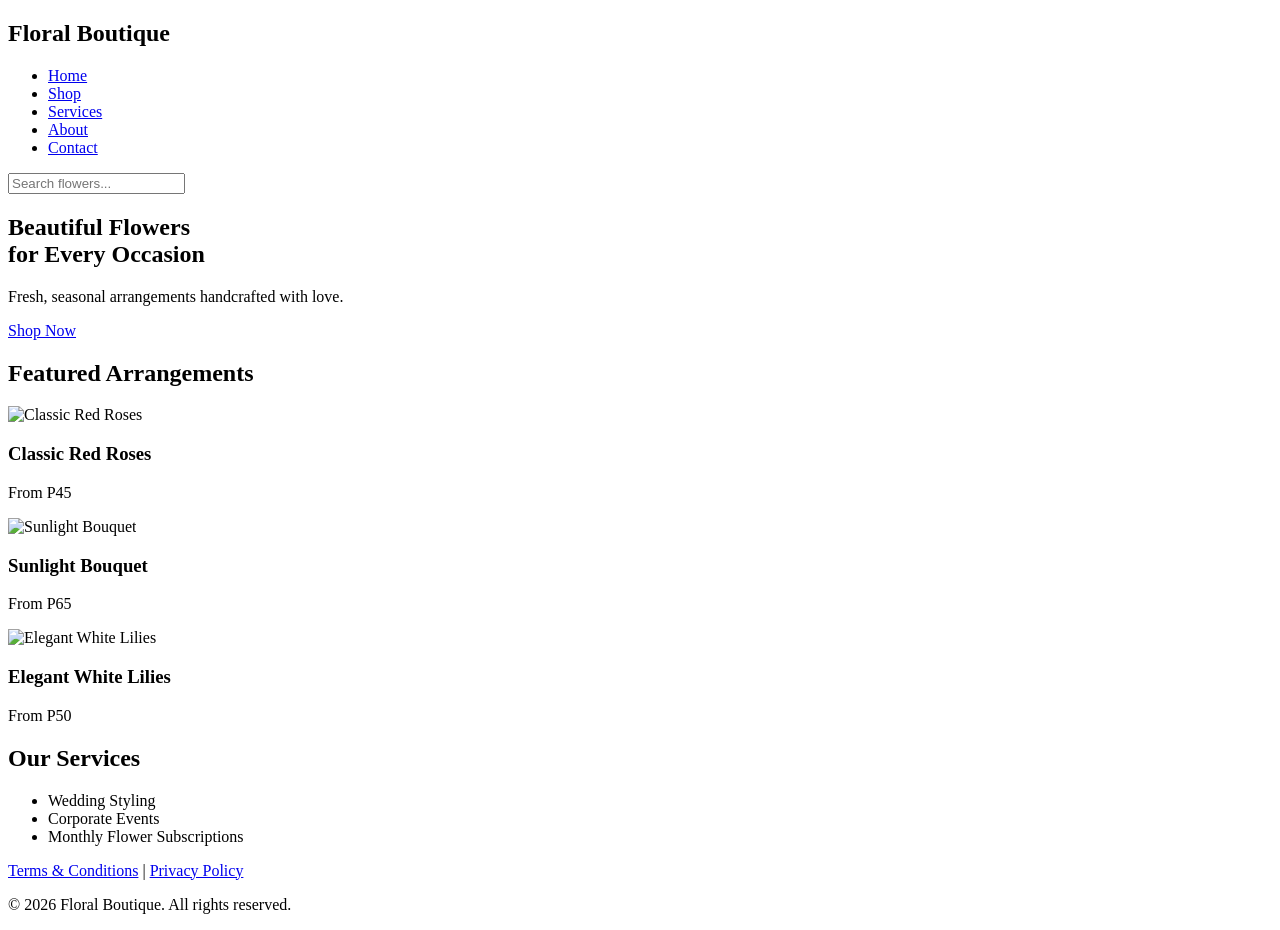
==== index.html @ 15c25be7 "Create index.html" ====
<!DOCTYPE html>
<html lang="en">
<head>
  <meta charset="UTF-8">
  <meta name="viewport" content="width=device-width, initial-scale=1.0">
  <title>Floral Boutique | Home</title>

  <!-- Main stylesheet -->
  <link rel="stylesheet" href="style.css">
</head>

<body>

  <!-- ===== HEADER ===== -->
  <header>
    <nav class="nav">
      <h1 class="logo">Floral Boutique</h1>

      <ul class="menu">
        <li><a href="index.html" class="active">Home</a></li>
        <li><a href="shop.html">Shop</a></li>
        <li><a href="services.html">Services</a></li>
        <li><a href="about.html">About</a></li>
        <li><a href="contact.html">Contact</a></li>
      </ul>

      <input type="text" class="search" placeholder="Search flowers...">
    </nav>
  </header>

  <!-- ===== HERO SECTION ===== -->
  <section class="hero">
    <div class="hero-content">
      <h2>Beautiful Flowers<br>for Every Occasion</h2>
      <p>Fresh, seasonal arrangements handcrafted with love.</p>
      <a href="shop.html" class="btn">Shop Now</a>
    </div>
  </section>

  <!-- ===== FEATURED PRODUCTS ===== -->
  <section class="featured">
    <h2>Featured Arrangements</h2>

    <div class="cards">
      <div class="card">
        <img src="images/roses.jpg" alt="Classic Red Roses">
        <h3>Classic Red Roses</h3>
        <p>From P45</p>
      </div>

      <div class="card">
        <img src="images/sunlight-bouquet.jpg" alt="Sunlight Bouquet">
        <h3>Sunlight Bouquet</h3>
        <p>From P65</p>
      </div>

      <div class="card">
        <img src="images/lilies.jpg" alt="Elegant White Lilies">
        <h3>Elegant White Lilies</h3>
        <p>From P50</p>
      </div>
    </div>
  </section>

  <!-- ===== SERVICES ===== -->
  <section class="services">
    <h2>Our Services</h2>
    <ul>
      <li>Wedding Styling</li>
      <li>Corporate Events</li>
      <li>Monthly Flower Subscriptions</li>
    </ul>
  </section>

  <!-- ===== FOOTER ===== -->
  <footer>
    <p>
      <a href="#">Terms & Conditions</a> |
      <a href="#">Privacy Policy</a>
    </p>
    <p>© 2026 Floral Boutique. All rights reserved.</p>
  </footer>

</body>
</html>
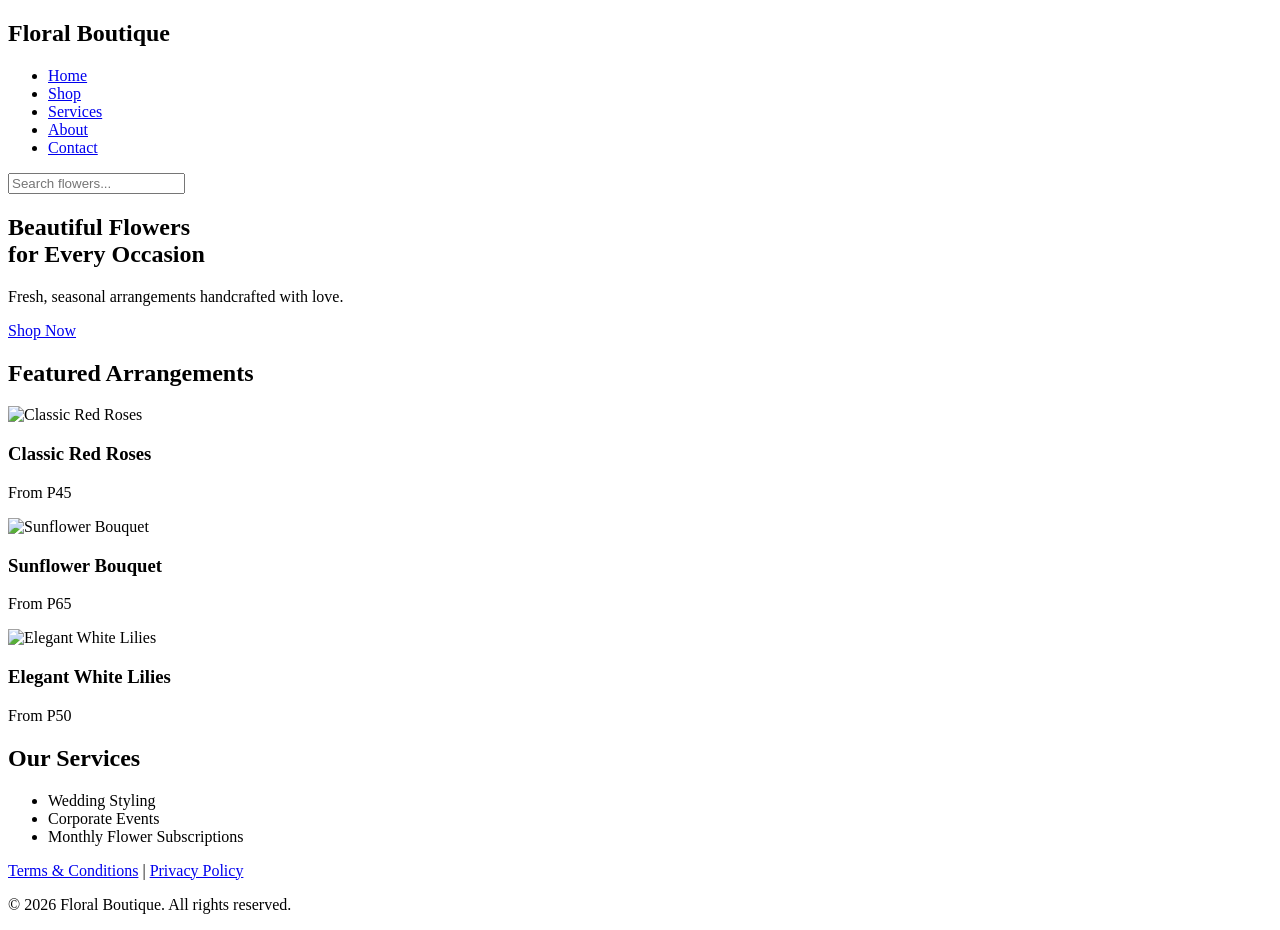
==== commit 1d0920d5: "Update index.html" ====
--- a/index.html
+++ b/index.html
@@ -49,8 +49,8 @@
       </div>
 
       <div class="card">
-        <img src="images/sunlight-bouquet.jpg" alt="Sunlight Bouquet">
-        <h3>Sunlight Bouquet</h3>
+        <img src="images/sunflower-bouquet.jpg" alt="Sunflower Bouquet">
+        <h3>Sunflower Bouquet</h3>
         <p>From P65</p>
       </div>
 
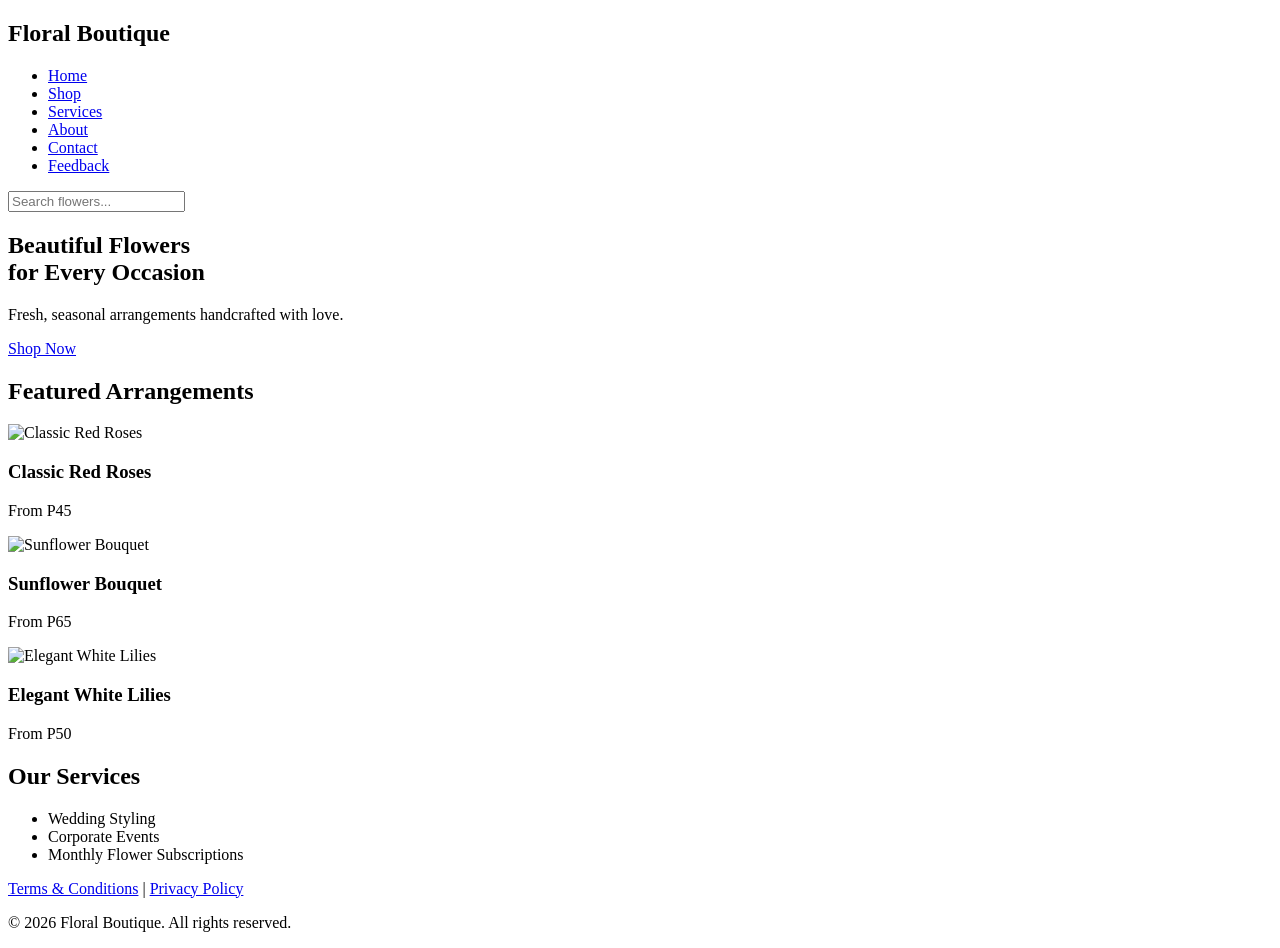
==== commit 7a26a38b: "Update index.html" ====
--- a/index.html
+++ b/index.html
@@ -22,6 +22,7 @@
         <li><a href="services.html">Services</a></li>
         <li><a href="about.html">About</a></li>
         <li><a href="contact.html">Contact</a></li>
+         <li><a href="feedback.html">Feedback</a></li>
       </ul>
 
       <input type="text" class="search" placeholder="Search flowers...">
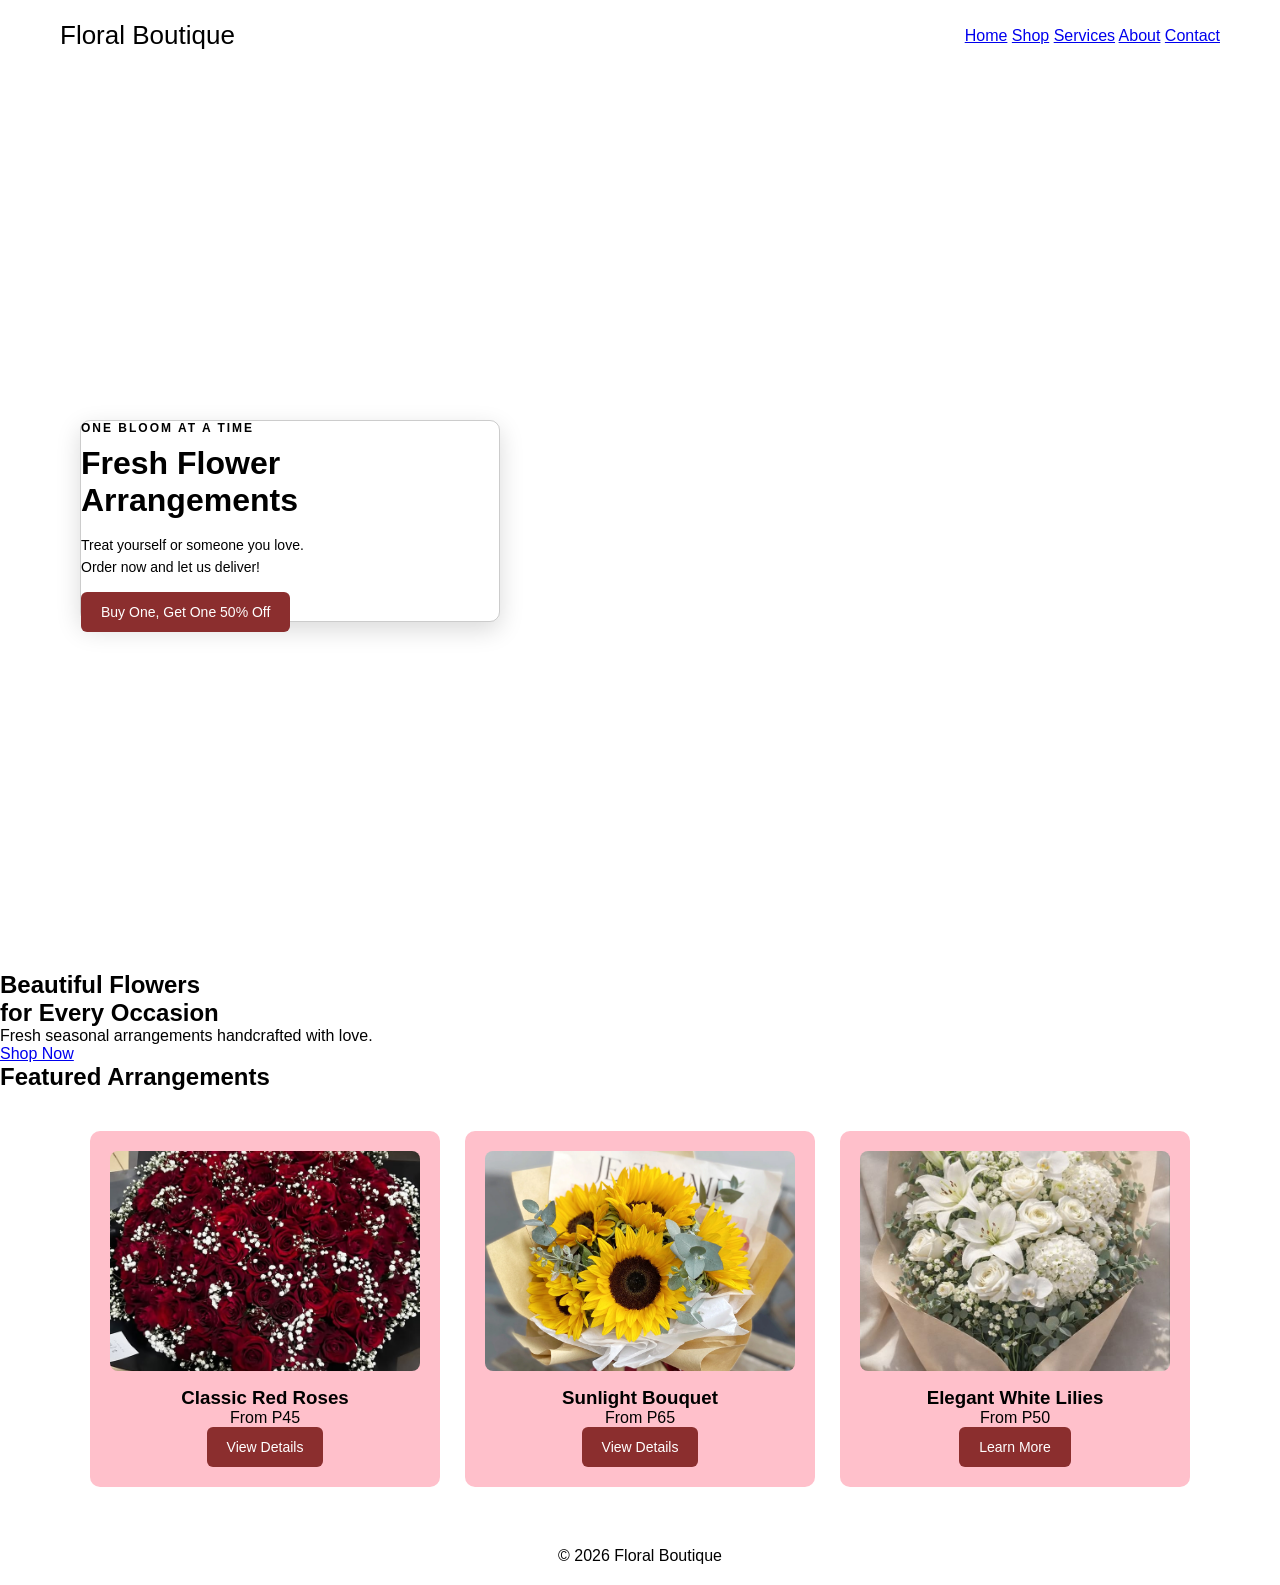
==== commit 7d8e41a3: "Update index.html" ====
--- a/index.html
+++ b/index.html
@@ -2,84 +2,71 @@
 <html lang="en">
 <head>
   <meta charset="UTF-8">
-  <meta name="viewport" content="width=device-width, initial-scale=1.0">
-  <title>Floral Boutique | Home</title>
-
-  <!-- Main stylesheet -->
+  <title>Floral Boutique</title>
   <link rel="stylesheet" href="style.css">
 </head>
-
 <body>
 
-  <!-- ===== HEADER ===== -->
-  <header>
+  <header class="header">
+    <div class="logo">Floral Boutique</div>
     <nav class="nav">
-      <h1 class="logo">Floral Boutique</h1>
-
-      <ul class="menu">
-        <li><a href="index.html" class="active">Home</a></li>
-        <li><a href="shop.html">Shop</a></li>
-        <li><a href="services.html">Services</a></li>
-        <li><a href="about.html">About</a></li>
-        <li><a href="contact.html">Contact</a></li>
-         <li><a href="feedback.html">Feedback</a></li>
-      </ul>
-
-      <input type="text" class="search" placeholder="Search flowers...">
+      <a href="index.html">Home</a>
+      <a href="shop.html">Shop</a>
+      <a href="services.html">Services</a>
+      <a href="about.html">About</a>
+      <a href="contact.html">Contact</a>
     </nav>
   </header>
+<section class="hero-card-section">
+  <div class="hero-card">
+    <h4>ONE BLOOM AT A TIME</h4>
+    <h1>Fresh Flower Arrangements</h1>
+    <p>
+      Treat yourself or someone you love.<br>
+      Order now and let us deliver!
+    </p>
+    <a href="shop.html" class="hero-btn">Buy One, Get One 50% Off</a>
+  </div>
+</section>
 
-  <!-- ===== HERO SECTION ===== -->
   <section class="hero">
     <div class="hero-content">
-      <h2>Beautiful Flowers<br>for Every Occasion</h2>
-      <p>Fresh, seasonal arrangements handcrafted with love.</p>
+      <h1>Beautiful Flowers<br>for Every Occasion</h1>
+      <p>Fresh seasonal arrangements handcrafted with love.</p>
       <a href="shop.html" class="btn">Shop Now</a>
     </div>
   </section>
 
-  <!-- ===== FEATURED PRODUCTS ===== -->
   <section class="featured">
     <h2>Featured Arrangements</h2>
 
-    <div class="cards">
-      <div class="card">
-        <img src="images/roses.jpg" alt="Classic Red Roses">
+    <div class="products">
+      <div class="product">
+        <img src="images/roses.jpg" alt="Roses">
         <h3>Classic Red Roses</h3>
         <p>From P45</p>
+        <button>View Details</button>
+
       </div>
 
-      <div class="card">
-        <img src="images/sunflower-bouquet.jpg" alt="Sunflower Bouquet">
-        <h3>Sunflower Bouquet</h3>
+      <div class="product">
+        <img src="images/sunflower-bouquet.webp" alt="Sunflowers">
+        <h3>Sunlight Bouquet</h3>
         <p>From P65</p>
+        <button>View Details</button>
       </div>
 
-      <div class="card">
-        <img src="images/lilies.jpg" alt="Elegant White Lilies">
+      <div class="product">
+        <img src="images/lilies.jpg" alt="Lilies">
         <h3>Elegant White Lilies</h3>
         <p>From P50</p>
+        <button>Learn More</button>
       </div>
     </div>
   </section>
 
-  <!-- ===== SERVICES ===== -->
-  <section class="services">
-    <h2>Our Services</h2>
-    <ul>
-      <li>Wedding Styling</li>
-      <li>Corporate Events</li>
-      <li>Monthly Flower Subscriptions</li>
-    </ul>
-  </section>
-
-  <!-- ===== FOOTER ===== -->
-  <footer>
-    <p>
-      <a href="#">Terms & Conditions</a> |
-      <a href="#">Privacy Policy</a>
-    </p>
-    <p>© 2026 Floral Boutique. All rights reserved.</p>
+  <footer class="footer">
+    <p>© 2026 Floral Boutique</p>
   </footer>
 
 </body>
--- a/style.css
+++ b/style.css
@@ -0,0 +1,217 @@
+/* =========================
+   RESET
+========================= */
+* {
+  margin: 0;
+  padding: 0;
+  box-sizing: border-box;
+}
+
+/* =========================
+   GLOBAL BACKGROUND (ALL PAGES)
+========================= */
+html, body {
+  width: 100%;
+  min-height: 100%;
+  overflow-x: hidden;
+}
+
+body {
+  font-family: Arial, sans-serif;
+
+
+  background-image: url("images/hero-card.jpeg");
+  background-size: cover;
+  background-position: center center;
+  background-repeat: no-repeat;
+  background-attachment: fixed;
+
+  color: black;
+}
+
+
+body:: {
+  content: "";
+  position: fixed;
+  inset: 0;
+  background:transparent;
+  z-index: -1;
+}
+
+/* =========================
+   HEADER / NAVIGATION
+========================= */
+.header {
+  display: flex;
+  justify-content: space-between;
+  align-items: center;
+  padding: 20px 60px;
+  background-color: transparent;
+}
+
+.logo {
+  font-size: 26px;
+  color: black;
+}
+
+.nav a 
+ nav a:visited{
+  margin: 0 15px;
+  text-decoration: none;
+  color: black
+  font-weight: bold;
+}
+
+.nav a:hover {
+  color: #8b2e2e;
+}
+
+/* =========================
+   HERO CARD SECTION
+========================= */
+.hero-card-section {
+  width: 100vw;
+  height: 100vh;
+
+  display: flex;
+  align-items: center;
+  justify-content: flex-start;
+  padding-left: 80px;
+}
+
+/* =========================
+   HERO CARD
+========================= */
+.hero-card {
+  color: black;
+  background: rgba(255,255,255,0,75)
+  padding: 40px;
+  max-width: 420px;
+  border-radius: 10px;
+  border: 1px solid rgba(0, 0, 0, 0.2);
+  box-shadow: 0 8px 25px rgba(0, 0, 0, 0.15);  
+}
+
+.hero-card h4 {
+  font-size: 12px;
+  letter-spacing: 2px;
+  margin-bottom: 10px;
+  color: black;
+}
+
+.hero-card h1 {
+  font-size: 32px;
+  margin-bottom: 15px;
+  color: black;
+}
+
+.hero-card p {
+  font-size: 14px;
+  margin-bottom: 25px;
+  line-height: 1.6;
+  color: black;
+}
+
+/* =========================
+   BUTTONS
+========================= */
+.hero-btn,
+button {
+  background-color: #8b2e2e;
+  color:white;
+  padding: 12px 20px;
+  border: none;
+  text-decoration: none;
+  border-radius: 6px;
+  cursor: pointer;
+  font-size: 14px;
+}
+
+.hero-btn:hover,
+button:hover {
+  background-color: #6f1f1f;
+}
+
+/* =========================
+   CONTENT SECTIONS (NO WHITE)
+========================= */
+.container,
+.products,
+.product,
+.cart,
+form {
+  background-color: transparent;
+}
+
+/* =========================
+   PRODUCTS
+========================= */
+.products {
+  display: grid;
+  grid-template-columns: repeat(3, 1fr);
+  gap: 25px;
+  max-width: 1100px;
+  margin: 40px auto;
+}
+
+.product {
+  background: pink; 
+  padding: 20px;
+  border-radius: 10px;
+  text-align: center;
+}
+
+.product img {
+  width: 100%;
+  height: 220px;
+  object-fit: cover;
+  border-radius: 8px;
+}
+
+.product h3 {
+  margin-top: 12px;
+}
+
+/* =========================
+   FORMS
+========================= */
+input,
+textarea {
+  width: 100%;
+  padding: 10px;
+  margin-bottom: 15px;
+  border: none;
+  border-radius: 5px;
+}
+
+/* =========================
+   FOOTER
+========================= */
+footer {
+  text-align: center;
+  padding: 20px;
+  background-color: transparent;
+}
+
+/* =========================
+   MOBILE RESPONSIVE
+========================= */
+@media (max-width: 768px) {
+  .header {
+    flex-direction: column;
+  }
+
+  .hero-card-section {
+    justify-content: center;
+    padding-left: 0;
+  }
+
+  .hero-card {
+    margin: 20px;
+    text-align: center;
+  }
+
+  .products {
+    grid-template-columns: 1fr;
+  }
+}
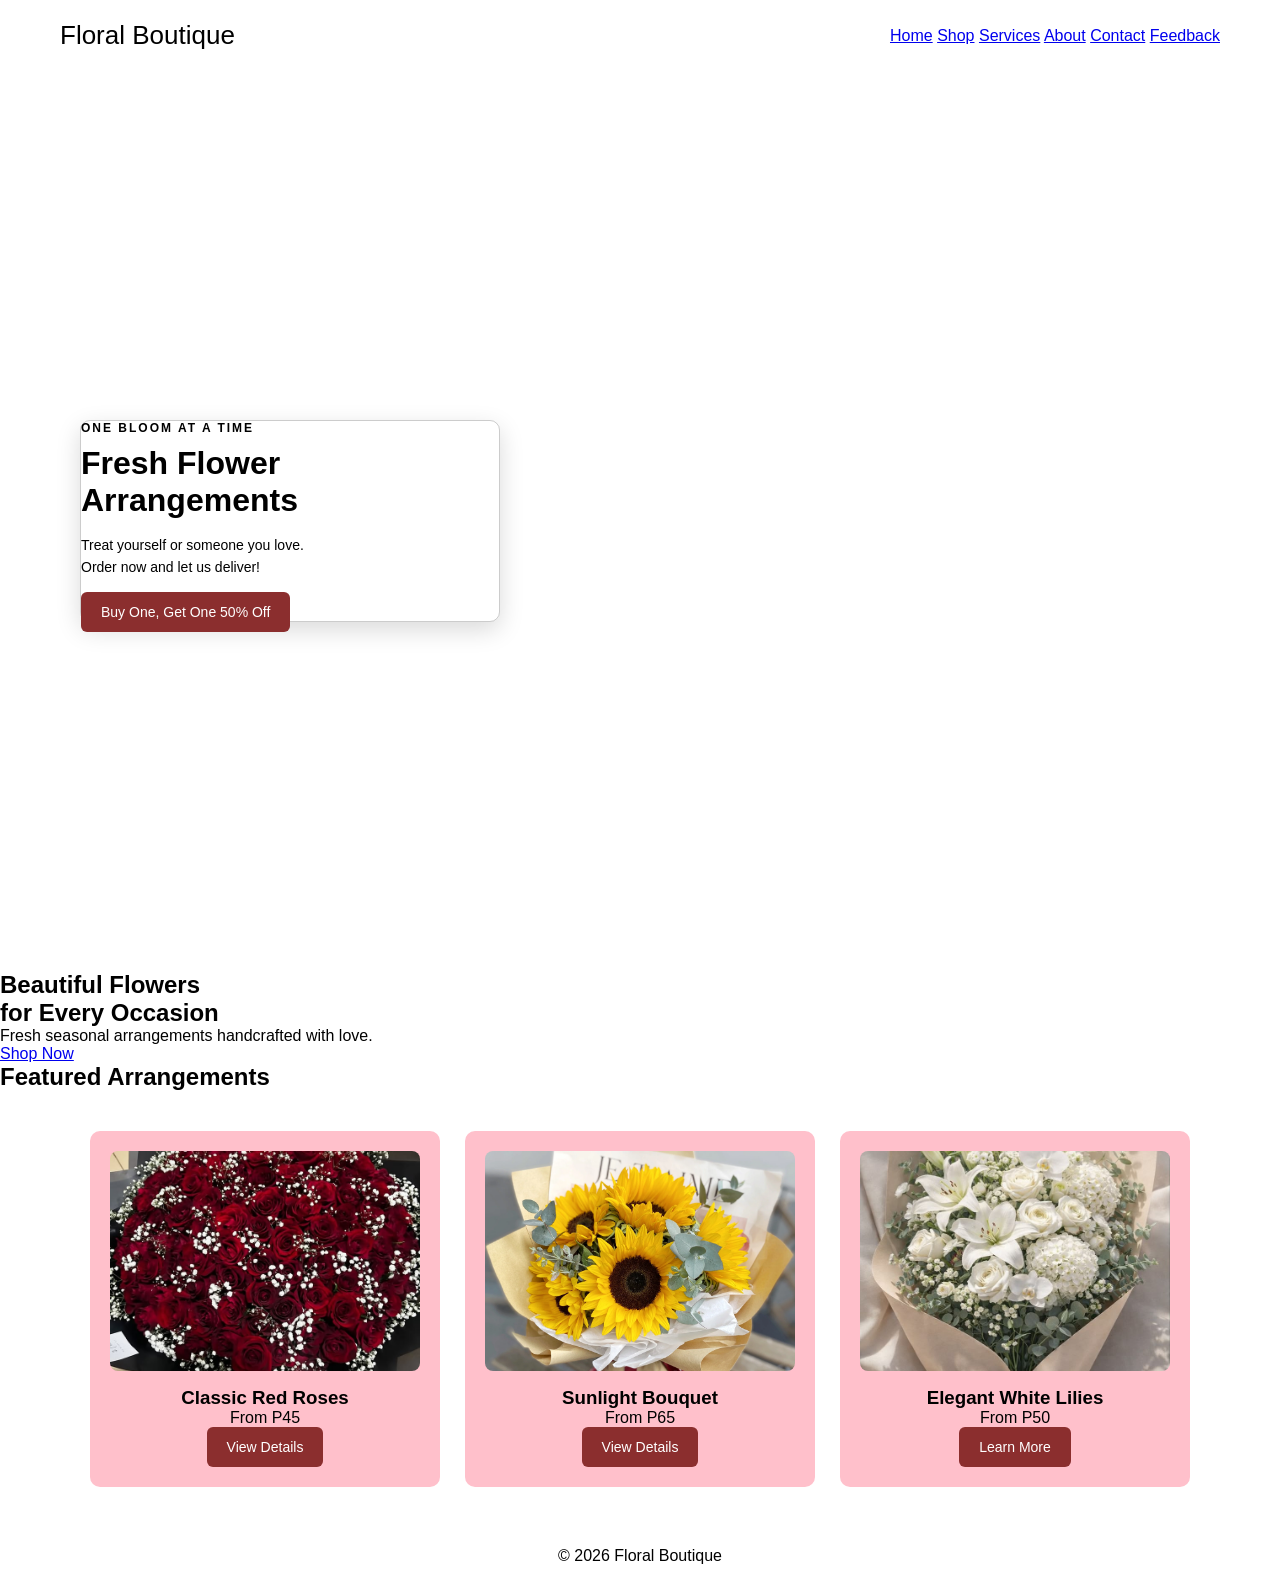
==== commit a81cc8a6: "Update index.html" ====
--- a/index.html
+++ b/index.html
@@ -15,6 +15,7 @@
       <a href="services.html">Services</a>
       <a href="about.html">About</a>
       <a href="contact.html">Contact</a>
+      <a href="feedback.html">Feedback</a>
     </nav>
   </header>
 <section class="hero-card-section">
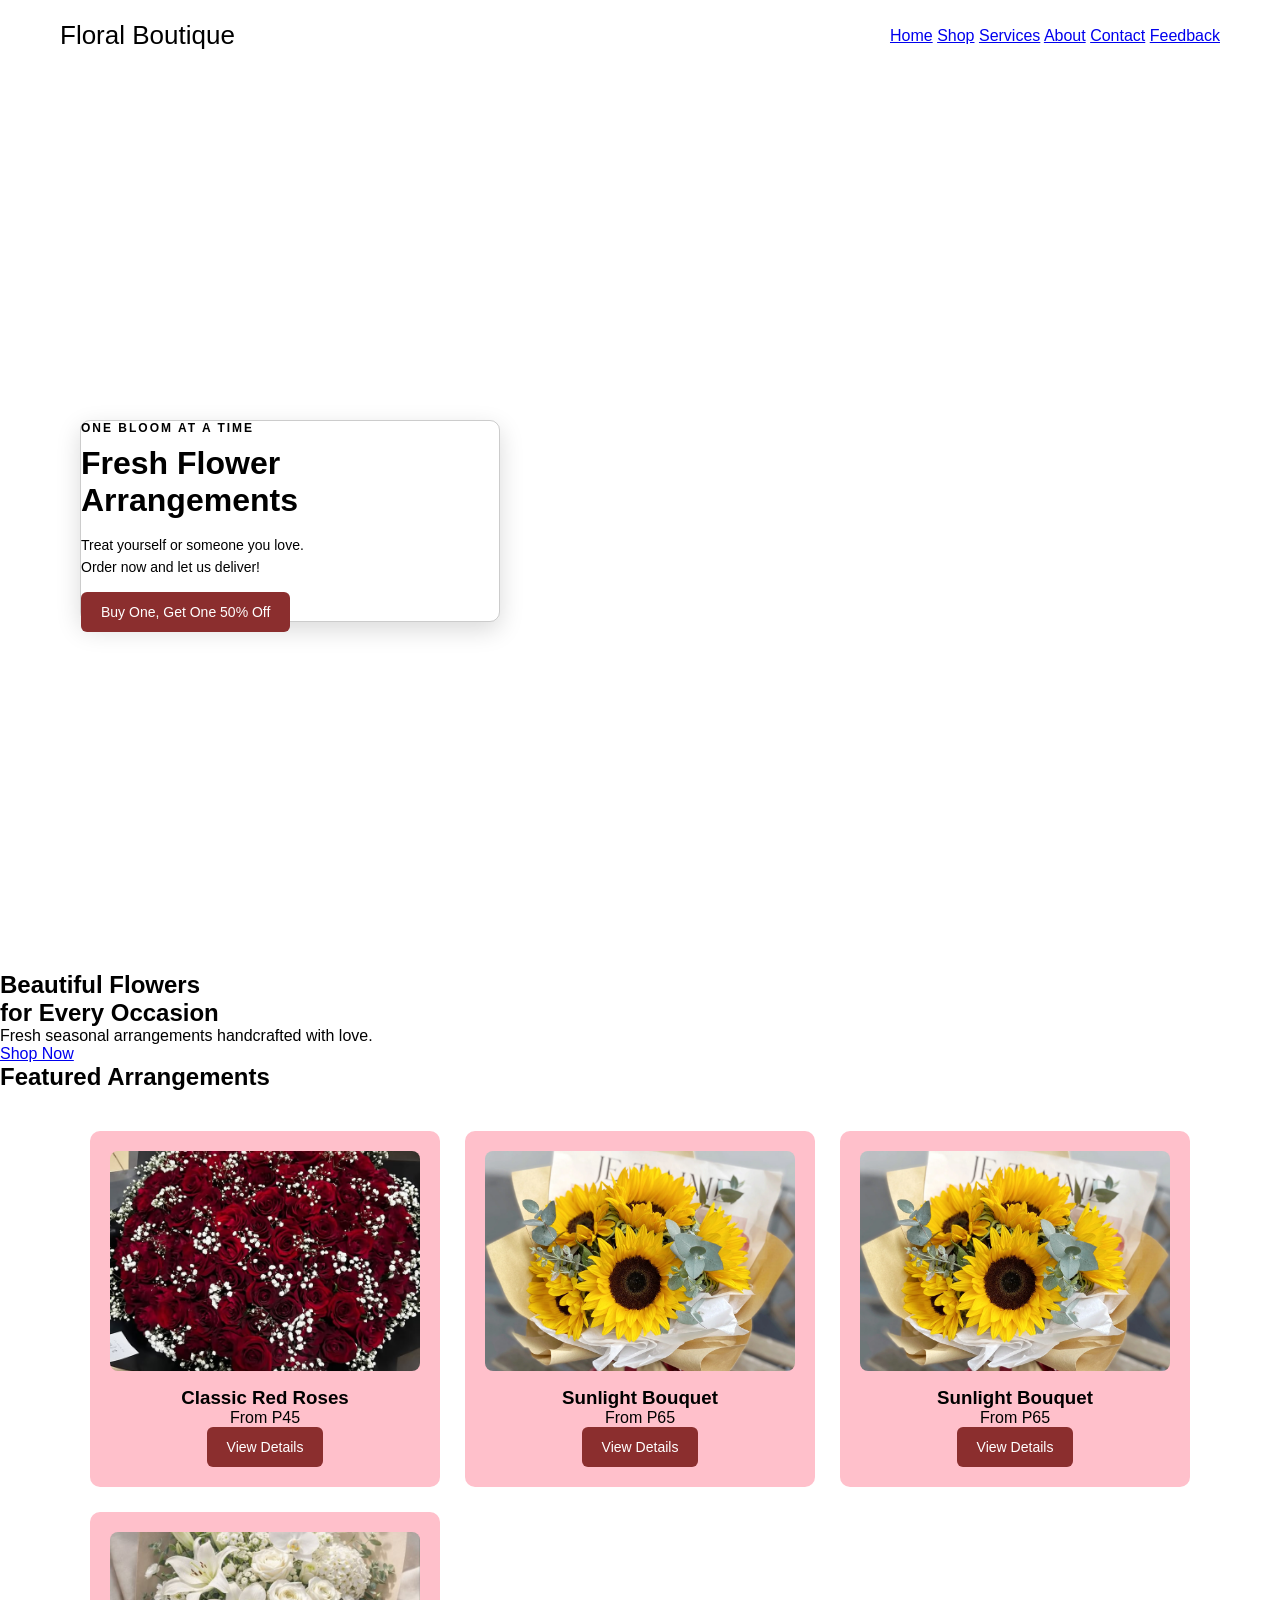
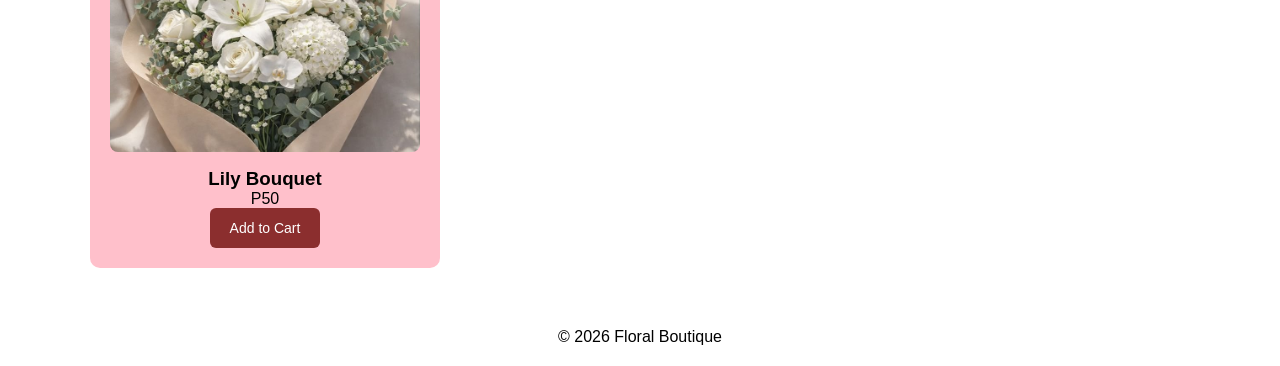
==== commit c7dc24c2: "Update index.html" ====
--- a/index.html
+++ b/index.html
@@ -57,12 +57,20 @@
         <button>View Details</button>
       </div>
 
+       <div class="product">
+        <img src="images/sunflower-bouquet.webp" alt="Sunflowers">
+        <h3>Sunlight Bouquet</h3>
+        <p>From P65</p>
+        <button>View Details</button>
+      </div>
+      
       <div class="product">
-        <img src="images/lilies.jpg" alt="Lilies">
-        <h3>Elegant White Lilies</h3>
-        <p>From P50</p>
-        <button>Learn More</button>
-      </div>
+      <img src="images/lilies.jpg" alt="Lilies">
+      <h3>Lily Bouquet</h3>
+      <p>P50</p>
+      <button>Add to Cart</button>
+    </div>
+      
     </div>
   </section>
 
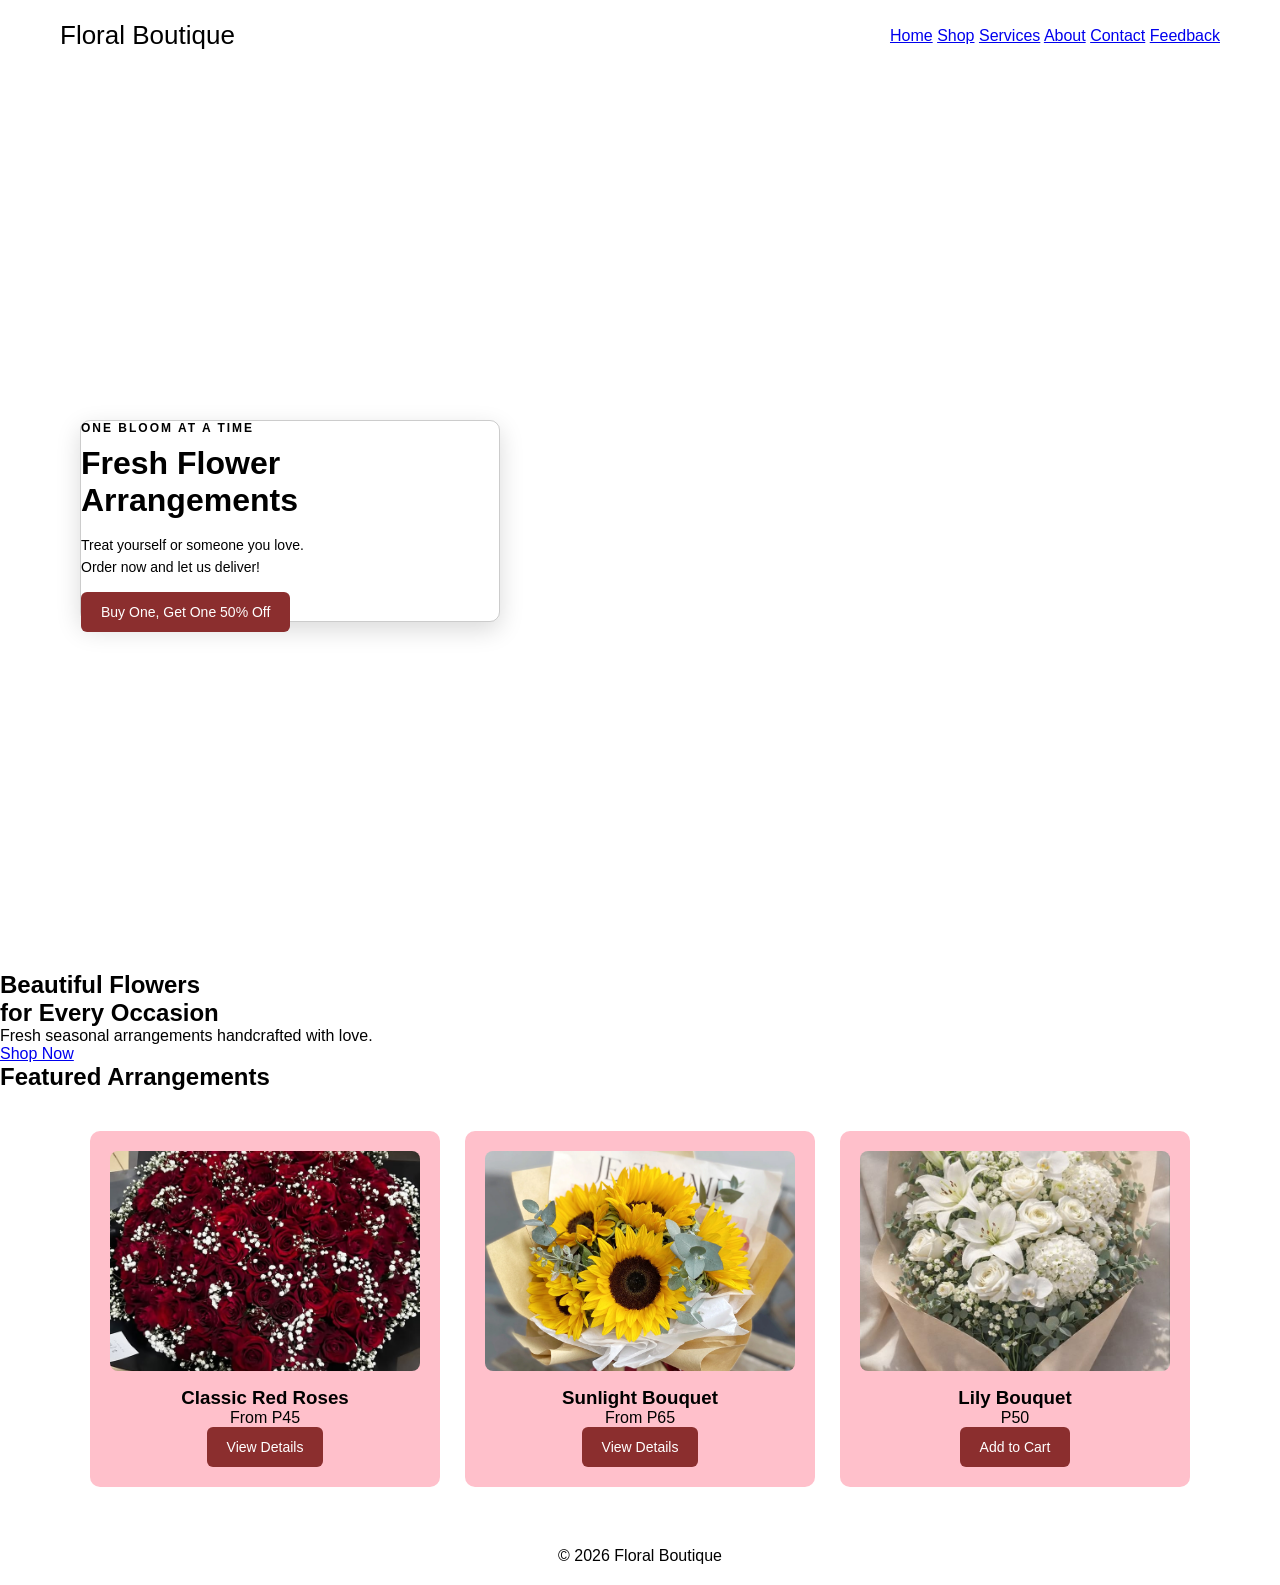
==== commit 88adabc3: "Update index.html" ====
--- a/index.html
+++ b/index.html
@@ -50,13 +50,6 @@
 
       </div>
 
-      <div class="product">
-        <img src="images/sunflower-bouquet.webp" alt="Sunflowers">
-        <h3>Sunlight Bouquet</h3>
-        <p>From P65</p>
-        <button>View Details</button>
-      </div>
-
        <div class="product">
         <img src="images/sunflower-bouquet.webp" alt="Sunflowers">
         <h3>Sunlight Bouquet</h3>
